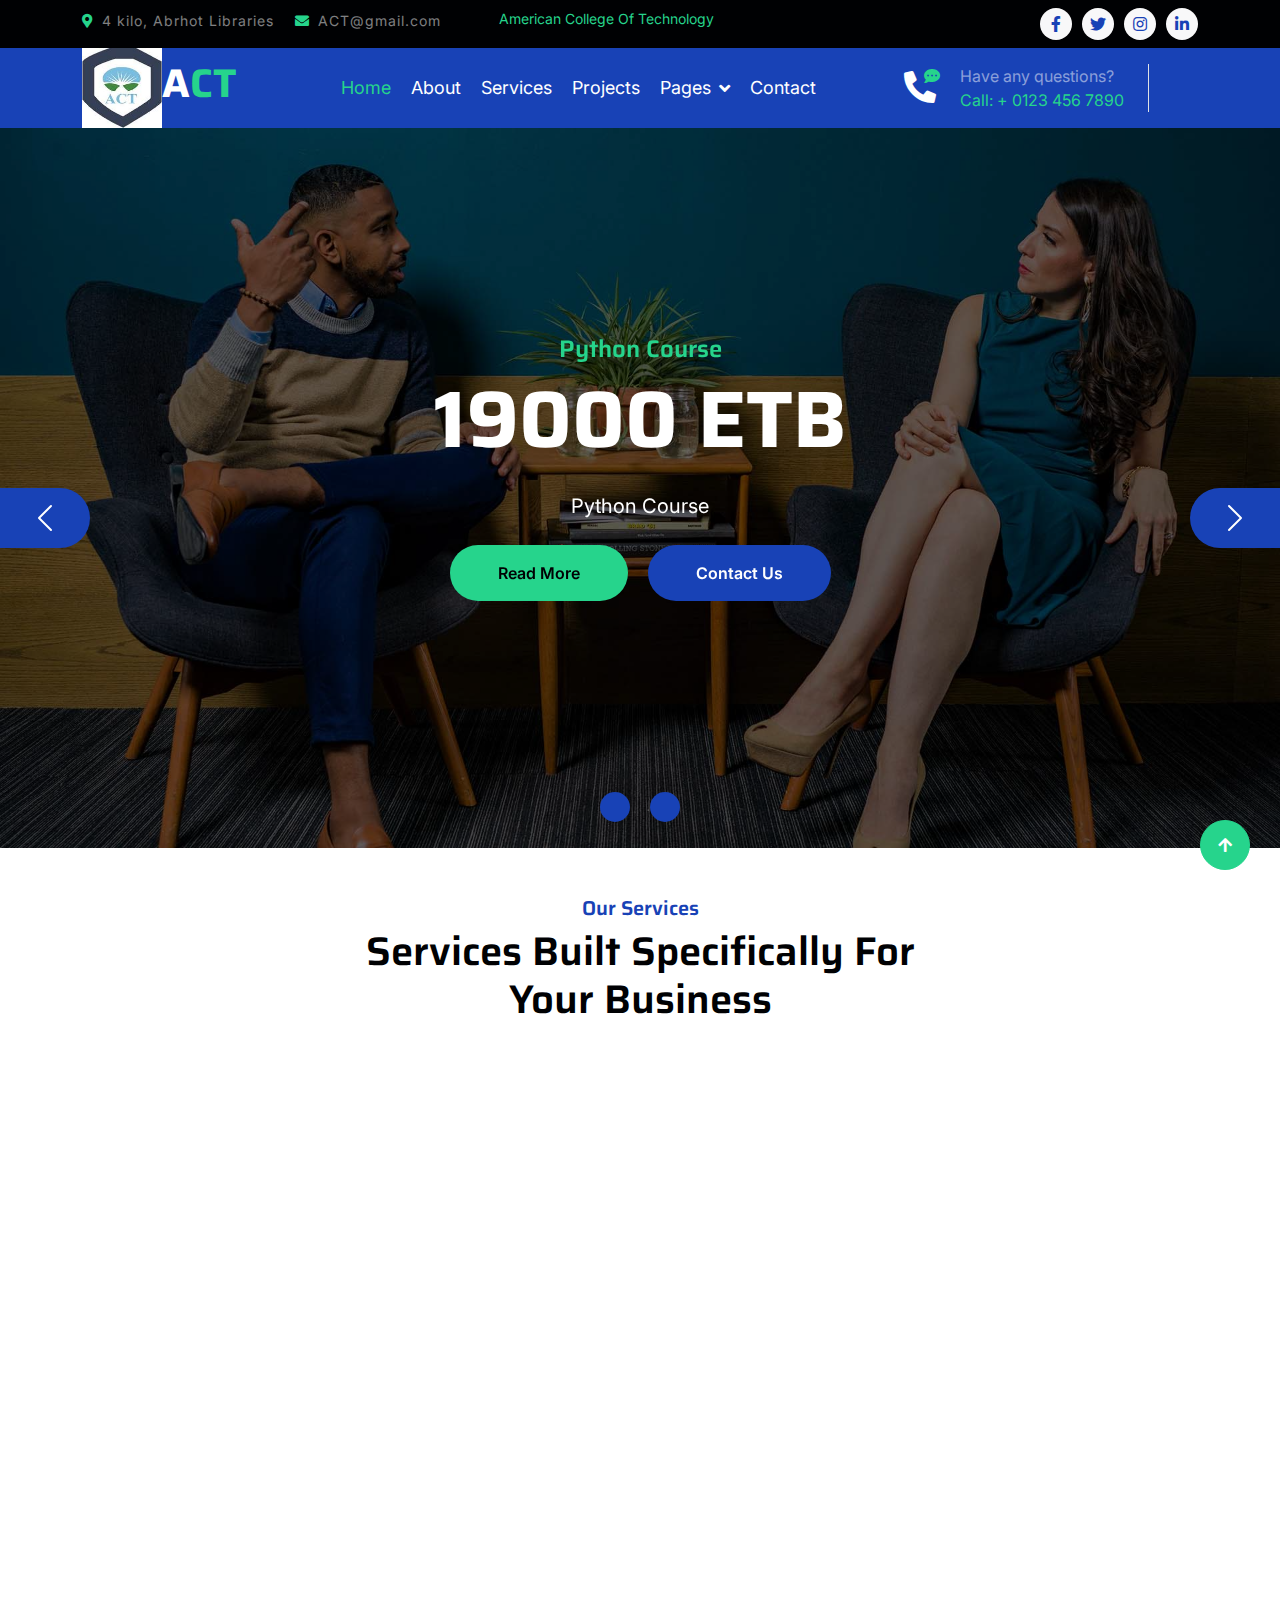
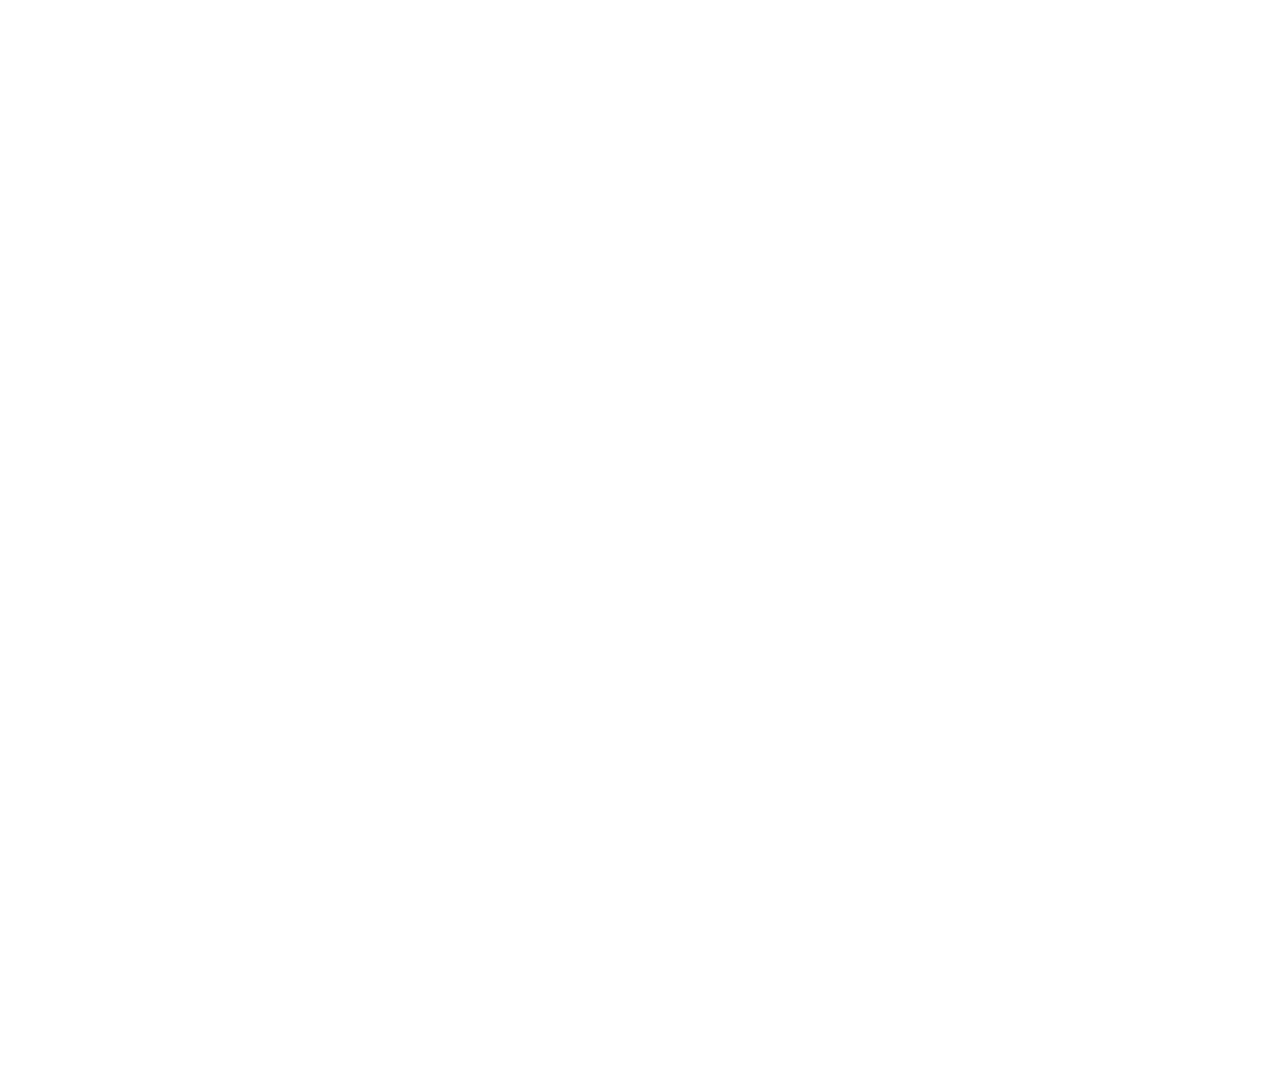
==== index.htm @ 1822a3e3 "push act telebirr mobile app" ====
<!DOCTYPE html>
<html lang="en">

    
<!-- Mirrored from themewagon.github.io/HighTechIT/ by HTTrack Website Copier/3.x [XR&CO'2014], Mon, 20 Nov 2023 10:57:45 GMT -->
<!-- Added by HTTrack --><meta http-equiv="content-type" content="text/html;charset=utf-8" /><!-- /Added by HTTrack -->
<head>
        <meta charset="utf-8">
        <title>HighTech - IT Solutions Website Template</title>
        <meta content="width=device-width, initial-scale=1.0" name="viewport">
        <meta content="" name="keywords">
        <meta content="" name="description">
        <link href="https://cdn.jsdelivr.net/npm/bootstrap@5.2.3/dist/css/bootstrap.min.css" rel="stylesheet" integrity="sha384-rbsA2VBKQhggwzxH7pPCaAqO46MgnOM80zW1RWuH61DGLwZJEdK2Kadq2F9CUG65" crossorigin="anonymous">
        <!-- Google Web Fonts -->
        <link rel="preconnect" href="https://fonts.googleapis.com/">
        <link rel="preconnect" href="https://fonts.gstatic.com/" crossorigin>
        <link href="https://fonts.googleapis.com/css2?family=Inter:wght@400;500;600&amp;family=Saira:wght@500;600;700&amp;display=swap" rel="stylesheet"> 

        <!-- Icon Font Stylesheet -->
        <link href="css/all.min.css" rel="stylesheet">
        <link href="css/bootstrap-icons.css" rel="stylesheet">

        <!-- Libraries Stylesheet -->
        <link href="css/animate.min.css" rel="stylesheet">
        <link href="css/owl.carousel.min.css" rel="stylesheet">

        <!-- Customized Bootstrap Stylesheet -->
        <link href="css/bootstrap.min.css" rel="stylesheet">

        <!-- Template Stylesheet -->
        <link href="css/style.css" rel="stylesheet">
    </head>

    <body>
        <!-- Spinner Start -->
        <div id="spinner" class="show position-fixed translate-middle w-100 vh-100 top-50 start-50 d-flex align-items-center justify-content-center">
            <div class="spinner-grow text-primary" role="status"></div>
        </div>
        <!-- Spinner End -->

        <!-- Topbar Start -->
        <div class="container-fluid bg-dark py-2 d-none d-md-flex">
            <div class="container">
                <div class="d-flex justify-content-between topbar">
                    <div class="top-info">
                        <small class="me-3 text-white-50"><a href="#"><i class="fas fa-map-marker-alt me-2 text-secondary"></i></a>4 kilo, Abrhot Libraries</small>
                        <small class="me-3 text-white-50"><a href="#"><i class="fas fa-envelope me-2 text-secondary"></i></a>ACT@gmail.com</small>
                    </div>
                    <div id="note" class="text-secondary d-none d-xl-flex"><small>American College Of Technology</small></div>
                    <div class="top-link">
                        <a href="#" class="bg-light nav-fill btn btn-sm-square rounded-circle"><i class="fab fa-facebook-f text-primary"></i></a>
                        <a href="#" class="bg-light nav-fill btn btn-sm-square rounded-circle"><i class="fab fa-twitter text-primary"></i></a>
                        <a href="#" class="bg-light nav-fill btn btn-sm-square rounded-circle"><i class="fab fa-instagram text-primary"></i></a>
                        <a href="#" class="bg-light nav-fill btn btn-sm-square rounded-circle me-0"><i class="fab fa-linkedin-in text-primary"></i></a>
                    </div>
                </div>
            </div>
        </div>
        <!-- Topbar End -->

        <!-- Navbar Start -->
        <div class="container-fluid bg-primary">
            <div class="container">
                <nav class="navbar navbar-dark navbar-expand-lg py-0">
                    <img src="img/act.jpg" alt="Bootstrap" width="80" height="80">
                    <a href="index-2.html" class="navbar-brand">
                        <h1 class="text-white fw-bold d-block">A<span class="text-secondary">CT</span> </h1>
                    </a>
                    <button type="button" class="navbar-toggler me-0" data-bs-toggle="collapse" data-bs-target="#navbarCollapse">
                        <span class="navbar-toggler-icon"></span>
                    </button>
                    <div class="collapse navbar-collapse bg-transparent" id="navbarCollapse">
                        <div class="navbar-nav ms-auto mx-xl-auto p-0">
                            <a href="index-2.html" class="nav-item nav-link active text-secondary">Home</a>
                            <a href="about.html" class="nav-item nav-link">About</a>
                            <a href="service.html" class="nav-item nav-link">Services</a>
                            <a href="project.html" class="nav-item nav-link">Projects</a>
                            <div class="nav-item dropdown">
                                <a href="#" class="nav-link dropdown-toggle" data-bs-toggle="dropdown">Pages</a>
                                <div class="dropdown-menu rounded">
                                    <a href="blog.html" class="dropdown-item">Our Blog</a>
                                    <a href="team.html" class="dropdown-item">Our Team</a>
                                    <a href="testimonial.html" class="dropdown-item">Testimonial</a>
                                    <a href="404.html" class="dropdown-item">404 Page</a>
                                </div>
                            </div>
                            <a href="contact.html" class="nav-item nav-link">Contact</a>
                        </div>
                    </div>
                    <div class="d-none d-xl-flex flex-shirink-0">
                        <div id="phone-tada" class="d-flex align-items-center justify-content-center me-4">
                            <a href="#" class="position-relative animated tada infinite">
                                <i class="fa fa-phone-alt text-white fa-2x"></i>
                                <div class="position-absolute" style="top: -7px; left: 20px;">
                                    <span><i class="fa fa-comment-dots text-secondary"></i></span>
                                </div>
                            </a>
                        </div>
                        <div class="d-flex flex-column pe-4 border-end">
                            <span class="text-white-50">Have any questions?</span>
                            <span class="text-secondary">Call: + 0123 456 7890</span>
                        </div>
                        <div class="d-flex align-items-center justify-content-center ms-4 ">
                            <a href="#"><i class="bi bi-search text-white fa-2x"></i> </a>
                        </div>
                    </div>
                </nav>
            </div>
        </div>
        <!-- Navbar End -->

        <!-- Carousel Start -->
        <div class="container-fluid px-0">
            <div id="carouselId" class="carousel slide" data-bs-ride="carousel">
                <ol class="carousel-indicators">
                    <li data-bs-target="#carouselId" data-bs-slide-to="0" class="active" aria-current="true" aria-label="First slide"></li>
                    <li data-bs-target="#carouselId" data-bs-slide-to="1" aria-label="Second slide"></li>
                </ol>
                <div class="carousel-inner" role="listbox">
                    <div class="carousel-item active">
                        <img src="img/carousel.jpg" class="img-fluid" alt="First slide">
                        <div class="carousel-caption">
                            <div class="container carousel-content">
                                <h6 class="text-secondary h4 animated fadeInUp">Python Course</h6>
                                <h1 class="text-white display-1 mb-4 animated fadeInRight">19000 ETB</h1>
                                <p class="mb-4 text-white fs-5 animated fadeInDown">Python Course</p>
                                <a href="#" class="me-2"><button type="button" class="px-4 py-sm-3 px-sm-5 btn btn-primary rounded-pill carousel-content-btn1 animated fadeInLeft">Read More</button></a>
                                <a href="#" class="ms-2"><button type="button" class="px-4 py-sm-3 px-sm-5 btn btn-primary rounded-pill carousel-content-btn2 animated fadeInRight">Contact Us</button></a>
                            </div>
                        </div>
                    </div>
                    <div class="carousel-item">

                        <img src="img/carousel-2.jpg" class="img-fluid" alt="Second slide">

                        <div class="carousel-caption">

                            <div class="container carousel-content">

                               

                                
                                <h6 class="text-secondary h4 animated fadeInUp">Best IT Solutions</h6>
                                <h1 class="text-white display-1 mb-4 animated fadeInLeft">Quality Digital Services You Really Need!</h1>
                                <p class="mb-4 text-white fs-5 animated fadeInDown">Lorem ipsum dolor sit amet elit. Sed efficitur quis purus ut interdum. Pellentesque aliquam dolor eget urna ultricies tincidunt.</p>
                                <a href="#" class="me-2"><button type="button" class="px-4 py-sm-3 px-sm-5 btn btn-primary rounded-pill carousel-content-btn1 animated fadeInLeft">Read More</button></a>
                                <a href="#" class="ms-2"><button type="button" class="px-4 py-sm-3 px-sm-5 btn btn-primary rounded-pill carousel-content-btn2 animated fadeInRight">Contact Us</button></a>
                            </div>
                        </div>
                    </div>
                </div>
                <button class="carousel-control-prev" type="button" data-bs-target="#carouselId" data-bs-slide="prev">
                    <span class="carousel-control-prev-icon" aria-hidden="true"></span>
                    <span class="visually-hidden">Previous</span>
                </button>
                <button class="carousel-control-next" type="button" data-bs-target="#carouselId" data-bs-slide="next">
                    <span class="carousel-control-next-icon" aria-hidden="true"></span>
                    <span class="visually-hidden">Next</span>
                </button>
            </div>
        </div>
        <!-- Carousel End -->

        <!-- <div id="carouselExampleControls" class="carousel slide" data-bs-ride="carousel">
            <div class="carousel-inner">
              <div class="carousel-item active">
                <img src="img/carousel-1.jpg" class="d-block w-100" alt="...">
                
              </div>
              <div class="carousel-item">
                <img src="img/java.jpg" class="d-block w-100" alt="...">
              </div>
              <div class="carousel-item">
                <img src="img/carousel-1.jpg" class="d-block w-100" alt="...">
              </div>
            </div>
            <button class="carousel-control-prev" type="button" data-bs-target="#carouselExampleControls" data-bs-slide="prev">
              <span class="carousel-control-prev-icon" aria-hidden="true"></span>
              <span class="visually-hidden">Previous</span>
            </button>
            <button class="carousel-control-next" type="button" data-bs-target="#carouselExampleControls" data-bs-slide="next">
              <span class="carousel-control-next-icon" aria-hidden="true"></span>
              <span class="visually-hidden">Next</span>
            </button>
          </div> -->
        <!-- Fact Start -->
        <!-- <div class="container-fluid bg-secondary py-5">
            <div class="container">
                <div class="row">
                    <div class="col-lg-3 wow fadeIn" data-wow-delay=".1s">
                        <div class="d-flex counter">
                            <h1 class="me-3 text-primary counter-value">99</h1>
                            <h5 class="text-white mt-1">Success in getting happy customer</h5>
                        </div>
                    </div>
                    <div class="col-lg-3 wow fadeIn" data-wow-delay=".3s">
                        <div class="d-flex counter">
                            <h1 class="me-3 text-primary counter-value">25</h1>
                            <h5 class="text-white mt-1">Thousands of successful business</h5>
                        </div>
                    </div>
                    <div class="col-lg-3 wow fadeIn" data-wow-delay=".5s">
                        <div class="d-flex counter">
                            <h1 class="me-3 text-primary counter-value">120</h1>
                            <h5 class="text-white mt-1">Total clients who love HighTech</h5>
                        </div>
                    </div>
                    <div class="col-lg-3 wow fadeIn" data-wow-delay=".7s">
                        <div class="d-flex counter">
                            <h1 class="me-3 text-primary counter-value">5</h1>
                            <h5 class="text-white mt-1">Stars reviews given by satisfied clients</h5>
                        </div>
                    </div>
                </div>
            </div>
        </div> -->
        <!-- Fact End -->


        <!-- About Start -->
        <!-- <div class="container-fluid py-5 my-5">
            <div class="container pt-5">
                <div class="row g-5">
                    <div class="col-lg-5 col-md-6 col-sm-12 wow fadeIn" data-wow-delay=".3s">
                        <div class="h-100 position-relative">
                            <img src="img/about-1.jpg" class="img-fluid w-75 rounded" alt="" style="margin-bottom: 25%;">
                            <div class="position-absolute w-75" style="top: 25%; left: 25%;">
                                <img src="img/about-2.jpg" class="img-fluid w-100 rounded" alt="">
                            </div>
                        </div>
                    </div>
                    <div class="col-lg-7 col-md-6 col-sm-12 wow fadeIn" data-wow-delay=".5s">
                        <h5 class="text-primary">About Us</h5>
                        <h1 class="mb-4">About HighTech Agency And It's Innovative IT Solutions</h1>
                        <p>Lorem ipsum dolor sit amet, consectetur adipiscing elit. Sed efficitur quis purus ut interdum. Pellentesque aliquam dolor eget urna ultricies tincidunt. Nam volutpat libero sit amet leo cursus, ac viverra eros tristique. Morbi quis quam mi. Cras vel gravida eros. Proin scelerisque quam nec elementum viverra. Suspendisse viverra hendrerit diam in tempus. Etiam gravida justo nec erat vestibulum, et malesuada augue laoreet.</p>
                        <p class="mb-4">Pellentesque aliquam dolor eget urna ultricies tincidunt. Nam volutpat libero sit amet leo cursus, ac viverra eros tristique. Morbi quis quam mi. Cras vel gravida eros. Proin scelerisque quam nec elementum viverra. Suspendisse viverra hendrerit diam in tempus.</p>
                        <a href="#" class="btn btn-secondary rounded-pill px-5 py-3 text-white">More Details</a>
                    </div>
                </div>
            </div>
        </div> -->
        <!-- About End -->


        <!-- Services Start -->
        <div class="container-fluid services py-5 mb-5">
            <div class="container">
                <div class="text-center mx-auto pb-5 wow fadeIn" data-wow-delay=".3s" style="max-width: 600px;">
                    <h5 class="text-primary">Our Services</h5>
                    <h1>Services Built Specifically For Your Business</h1>
                </div>
                <div class="row g-5 services-inner">
                    <div class="col-md-5 col-lg-4 wow fadeIn" data-wow-delay=".3s">
                        <div class="services-item bg-light">
                            <div class="p-4 text-center services-content">
                                <div class="services-content-icon">
                                    <i class="fa fa-code fa-7x mb-4 text-primary"></i>
                                    <h4 class="mb-3">Web Design</h4>
                                    <p class="mb-4">Lorem ipsum dolor sit amet elit. Sed efficitur quis purus ut interdum. Aliquam dolor eget urna ultricies tincidunt.</p>
                                    <a href="#" class="btn btn-secondary text-white px-5 py-3 rounded-pill">Read More</a>
                                </div>
                            </div>
                        </div>
                    </div>
                    <div class="col-md-5 col-lg-4 wow fadeIn" data-wow-delay=".5s">
                        <div class="services-item bg-light">
                            <div class="p-4 text-center services-content">
                                <div class="services-content-icon">
                                    <i class="fa fa-file-code fa-7x mb-4 text-primary"></i>
                                    <h4 class="mb-3">Web Development</h4>
                                    <p class="mb-4">Lorem ipsum dolor sit amet elit. Sed efficitur quis purus ut interdum. Aliquam dolor eget urna ultricies tincidunt.</p>
                                    <a href="#" class="btn btn-secondary text-white px-5 py-3 rounded-pill">Read More</a>
                                </div>
                            </div>
                        </div>
                    </div>
                    <div class="col-md-5 col-lg-4 wow fadeIn" data-wow-delay=".7s">
                        <div class="services-item bg-light">
                            <div class="p-4 text-center services-content">
                                <div class="services-content-icon">
                                    <i class="fa fa-external-link-alt fa-7x mb-4 text-primary"></i>
                                    <h4 class="mb-3">UI/UX Design</h4>
                                    <p class="mb-4">Lorem ipsum dolor sit amet elit. Sed efficitur quis purus ut interdum. Aliquam dolor eget urna ultricies tincidunt.</p>
                                    <a href="#" class="btn btn-secondary text-white px-5 py-3 rounded-pill">Read More</a>
                                </div>
                            </div>
                        </div>
                    </div>
                    <div class="col-md-5 col-lg-4 wow fadeIn" data-wow-delay=".3s">
                        <div class="services-item bg-light">
                            <div class="p-4 text-center services-content">
                                <div class="services-content-icon">
                                    <i class="fas fa-user-secret fa-7x mb-4 text-primary"></i>
                                    <h4 class="mb-3">Web Cecurity</h4>
                                    <p class="mb-4">Lorem ipsum dolor sit amet elit. Sed efficitur quis purus ut interdum. Aliquam dolor eget urna ultricies tincidunt.</p>
                                    <a href="#" class="btn btn-secondary text-white px-5 py-3 rounded-pill">Read More</a>
                                </div>
                                
                            </div>
                        </div>
                    </div>
                    <div class="col-md-5 col-lg-4 wow fadeIn" data-wow-delay=".5s">
                        <div class="services-item bg-light">
                            <div class="p-4 text-center services-content">
                                <div class="services-content-icon">
                                    <i class="fa fa-envelope-open fa-7x mb-4 text-primary"></i>
                                    <h4 class="mb-3">Digital Marketing</h4>
                                    <p class="mb-4">Lorem ipsum dolor sit amet elit. Sed efficitur quis purus ut interdum. Aliquam dolor eget urna ultricies tincidunt.</p>
                                    <a href="#" class="btn btn-secondary text-white px-5 py-3 rounded-pill">Read More</a>
                                </div>
                            </div>
                        </div>
                    </div>
                    <div class="col-md-5 col-lg- wow fadeIn" data-wow-delay=".7s">
                        <div class="services-item bg-light">
                            <div class="p-4 text-center services-content">
                                <div class="services-content-icon">
                                    <i class="fas fa-laptop fa-7x mb-4 text-primary"></i>
                                    <h4 class="mb-3">Programming</h4>
                                    <p class="mb-4">Lorem ipsum dolor sit amet elit. Sed efficitur quis purus ut interdum. Aliquam dolor eget urna ultricies tincidunt.</p>
                                    <a href="#" class="btn btn-secondary text-white px-5 py-3 rounded-pill">Read More</a>
                                </div>
                            </div>
                        </div>
                    </div>
                </div>
            </div>
        </div>
        <!-- Services End -->


        <!-- Project Start -->
        <!-- <div class="container-fluid project py-5 mb-5">
            <div class="container">
                <div class="text-center mx-auto pb-5 wow fadeIn" data-wow-delay=".3s" style="max-width: 600px;">
                    <h5 class="text-primary">Our Project</h5>
                    <h1>Our Recently Completed Projects</h1>
                </div>
                <div class="row g-5">
                    <div class="col-md-6 col-lg-4 wow fadeIn" data-wow-delay=".3s">
                        <div class="project-item">
                            <div class="project-img">
                                <img src="img/project-1.jpg" class="img-fluid w-100 rounded" alt="">
                                <div class="project-content">
                                    <a href="#" class="text-center">
                                        <h4 class="text-secondary">Web design</h4>
                                        <p class="m-0 text-white">Web Analysis</p>
                                    </a>
                                </div>
                            </div>
                        </div>
                    </div>
                    <div class="col-md-6 col-lg-4 wow fadeIn" data-wow-delay=".5s">
                        <div class="project-item">
                            <div class="project-img">
                                <img src="img/project-2.jpg" class="img-fluid w-100 rounded" alt="">
                                <div class="project-content">
                                    <a href="#" class="text-center">
                                        <h4 class="text-secondary">Cyber Security</h4>
                                        <p class="m-0 text-white">Cyber Security Core</p>
                                    </a>
                                </div>
                            </div>
                        </div>
                    </div>
                    <div class="col-md-6 col-lg-4 wow fadeIn" data-wow-delay=".7s">
                        <div class="project-item">
                            <div class="project-img">
                                <img src="img/project-3.jpg" class="img-fluid w-100 rounded" alt="">
                                <div class="project-content">
                                    <a href="#" class="text-center">
                                        <h4 class="text-secondary">Mobile Info</h4>
                                        <p class="m-0 text-white">Upcomming Phone</p>
                                    </a>
                                </div>
                            </div>
                        </div>
                    </div>
                    <div class="col-md-6 col-lg-4 wow fadeIn" data-wow-delay=".3s">
                        <div class="project-item">
                            <div class="project-img">
                                <img src="img/project-4.jpg" class="img-fluid w-100 rounded" alt="">
                                <div class="project-content">
                                    <a href="#" class="text-center">
                                        <h4 class="text-secondary">Web Development</h4>
                                        <p class="m-0 text-white">Web Analysis</p>
                                    </a>
                                </div>
                            </div>
                        </div>
                    </div>
                    <div class="col-md-6 col-lg-4 wow fadeIn" data-wow-delay=".5s">
                        <div class="project-item">
                            <div class="project-img">
                                <img src="img/project-5.jpg" class="img-fluid w-100 rounded" alt="">
                                <div class="project-content">
                                    <a href="#" class="text-center">
                                        <h4 class="text-secondary">Digital Marketing</h4>
                                        <p class="m-0 text-white">Marketing Analysis</p>
                                    </a>
                                </div>
                            </div>
                        </div>
                    </div>
                    <div class="col-md-6 col-lg-4 wow fadeIn" data-wow-delay=".7s">
                        <div class="project-item">
                            <div class="project-img">
                                <img src="img/project-6.jpg" class="img-fluid w-100 rounded" alt="">
                                <div class="project-content">
                                    <a href="#" class="text-center">
                                        <h4 class="text-secondary">keyword Research</h4>
                                        <p class="m-0 text-white">keyword Analysis</p>
                                    </a>
                                </div>
                            </div>
                        </div>
                    </div>
                </div>
            </div>
        </div> -->
        <!-- Project End -->


        <!-- Blog Start -->
        <!-- <div class="container-fluid blog py-5 mb-5">
            <div class="container">
                <div class="text-center mx-auto pb-5 wow fadeIn" data-wow-delay=".3s" style="max-width: 600px;">
                    <h5 class="text-primary">Our Blog</h5>
                    <h1>Latest Blog & News</h1>
                </div>
                <div class="row g-5 justify-content-center">
                    <div class="col-lg-6 col-xl-4 wow fadeIn" data-wow-delay=".3s">
                        <div class="blog-item position-relative bg-light rounded">
                            <img src="img/blog-1.jpg" class="img-fluid w-100 rounded-top" alt="">
                            <span class="position-absolute px-4 py-3 bg-primary text-white rounded" style="top: -28px; right: 20px;">Web Design</span>
                            <div class="blog-btn d-flex justify-content-between position-relative px-3" style="margin-top: -75px;">
                                <div class="blog-icon btn btn-secondary px-3 rounded-pill my-auto">
                                    <a href="#" class="btn text-white">Read More</a>
                                </div>
                                <div class="blog-btn-icon btn btn-secondary px-4 py-3 rounded-pill ">
                                    <div class="blog-icon-1">
                                        <p class="text-white px-2">Share<i class="fa fa-arrow-right ms-3"></i></p>
                                    </div>
                                    <div class="blog-icon-2">
                                        <a href="#" class="btn me-1"><i class="fab fa-facebook-f text-white"></i></a>
                                        <a href="#" class="btn me-1"><i class="fab fa-twitter text-white"></i></a>
                                        <a href="#" class="btn me-1"><i class="fab fa-instagram text-white"></i></a>
                                    </div>
                                </div>
                            </div>
                            <div class="blog-content text-center position-relative px-3" style="margin-top: -25px;">
                                <img src="img/admin.jpg" class="img-fluid rounded-circle border border-4 border-white mb-3" alt="">
                                <h5 class="">By Daniel Martin</h5>
                                <span class="text-secondary">24 March 2023</span>
                                <p class="py-2">Lorem ipsum dolor sit amet elit. Sed efficitur quis purus ut interdum. Aliquam dolor eget urna ultricies tincidunt libero sit amet</p>
                            </div>
                            <div class="blog-coment d-flex justify-content-between px-4 py-2 border bg-primary rounded-bottom">
                                <a href="#" class="text-white"><small><i class="fas fa-share me-2 text-secondary"></i>5324 Share</small></a>
                                <a href="#" class="text-white"><small><i class="fa fa-comments me-2 text-secondary"></i>5 Comments</small></a>
                            </div>
                        </div>
                    </div>
                    <div class="col-lg-6 col-xl-4 wow fadeIn" data-wow-delay=".5s">
                        <div class="blog-item position-relative bg-light rounded">
                            <img src="img/blog-2.jpg" class="img-fluid w-100 rounded-top" alt="">
                            <span class="position-absolute px-4 py-3 bg-primary text-white rounded" style="top: -28px; right: 20px;">Development</span>
                            <div class="blog-btn d-flex justify-content-between position-relative px-3" style="margin-top: -75px;">
                                <div class="blog-icon btn btn-secondary px-3 rounded-pill my-auto">
                                    <a href="#" class="btn text-white ">Read More</a>
                                </div>
                                <div class="blog-btn-icon btn btn-secondary px-4 py-3 rounded-pill ">
                                    <div class="blog-icon-1">
                                        <p class="text-white px-2">Share<i class="fa fa-arrow-right ms-3"></i></p>
                                    </div>
                                    <div class="blog-icon-2">
                                        <a href="#" class="btn me-1"><i class="fab fa-facebook-f text-white"></i></a>
                                        <a href="#" class="btn me-1"><i class="fab fa-twitter text-white"></i></a>
                                        <a href="#" class="btn me-1"><i class="fab fa-instagram text-white"></i></a>
                                    </div>
                                </div>
                            </div>
                            <div class="blog-content text-center position-relative px-3" style="margin-top: -25px;">
                                <img src="img/admin.jpg" class="img-fluid rounded-circle border border-4 border-white mb-3" alt="">
                                <h5 class="">By Daniel Martin</h5>
                                <span class="text-secondary">23 April 2023</span>
                                <p class="py-2">Lorem ipsum dolor sit amet elit. Sed efficitur quis purus ut interdum. Aliquam dolor eget urna ultricies tincidunt libero sit amet</p>
                            </div>
                            <div class="blog-coment d-flex justify-content-between px-4 py-2 border bg-primary rounded-bottom">
                                <a href="#" class="text-white"><small><i class="fas fa-share me-2 text-secondary"></i>5324 Share</small></a>
                                <a href="#" class="text-white"><small><i class="fa fa-comments me-2 text-secondary"></i>5 Comments</small></a>
                            </div>
                        </div>
                    </div>
                    <div class="col-lg-6 col-xl-4 wow fadeIn" data-wow-delay=".7s">
                        <div class="blog-item position-relative bg-light rounded">
                            <img src="img/blog-3.jpg" class="img-fluid w-100 rounded-top" alt="">
                            <span class="position-absolute px-4 py-3 bg-primary text-white rounded" style="top: -28px; right: 20px;">Mobile App</span>
                            <div class="blog-btn d-flex justify-content-between position-relative px-3" style="margin-top: -75px;">
                                <div class="blog-icon btn btn-secondary px-3 rounded-pill my-auto">
                                    <a href="#" class="btn text-white ">Read More</a>
                                </div>
                                <div class="blog-btn-icon btn btn-secondary px-4 py-3 rounded-pill ">
                                    <div class="blog-icon-1">
                                        <p class="text-white px-2">Share<i class="fa fa-arrow-right ms-3"></i></p>
                                    </div>
                                    <div class="blog-icon-2">
                                        <a href="#" class="btn me-1"><i class="fab fa-facebook-f text-white"></i></a>
                                        <a href="#" class="btn me-1"><i class="fab fa-twitter text-white"></i></a>
                                        <a href="#" class="btn me-1"><i class="fab fa-instagram text-white"></i></a>
                                    </div>
                                </div>
                            </div>
                            <div class="blog-content text-center position-relative px-3" style="margin-top: -25px;">
                                <img src="img/admin.jpg" class="img-fluid rounded-circle border border-4 border-white mb-3" alt="">
                                <h5 class="">By Daniel Martin</h5>
                                <span class="text-secondary">30 jan 2023</span>
                                <p class="py-2">Lorem ipsum dolor sit amet elit. Sed efficitur quis purus ut interdum. Aliquam dolor eget urna ultricies tincidunt libero sit amet</p>
                            </div>
                            <div class="blog-coments d-flex justify-content-between px-4 py-2 border bg-primary rounded-bottom">
                                <a href="#" class="text-white"><small><i class="fas fa-share me-2 text-secondary"></i>5324 Share</small></a>
                                <a href="#" class="text-white"><small><i class="fa fa-comments me-2 text-secondary"></i>5 Comments</small></a>
                            </div>
                        </div>
                    </div>
                </div>
            </div>
        </div> -->
        <!-- Blog End -->


        <!-- Team Start -->
        <!-- <div class="container-fluid py-5 mb-5 team">
            <div class="container">
                <div class="text-center mx-auto pb-5 wow fadeIn" data-wow-delay=".3s" style="max-width: 600px;">
                    <h5 class="text-primary">Our Team</h5>
                    <h1>Meet our expert Team</h1>
                </div>
                <div class="owl-carousel team-carousel wow fadeIn" data-wow-delay=".5s">
                    <div class="rounded team-item">
                        <div class="team-content">
                            <div class="team-img-icon">
                                <div class="team-img rounded-circle">
                                    <img src="img/team-1.jpg" class="img-fluid w-100 rounded-circle" alt="">
                                </div>
                                <div class="team-name text-center py-3">
                                    <h4 class="">Full Name</h4>
                                    <p class="m-0">Designation</p>
                                </div>
                                <div class="team-icon d-flex justify-content-center pb-4">
                                    <a class="btn btn-square btn-secondary text-white rounded-circle m-1" href="#"><i class="fab fa-facebook-f"></i></a>
                                    <a class="btn btn-square btn-secondary text-white rounded-circle m-1" href="#"><i class="fab fa-twitter"></i></a>
                                    <a class="btn btn-square btn-secondary text-white rounded-circle m-1" href="#"><i class="fab fa-instagram"></i></a>
                                    <a class="btn btn-square btn-secondary text-white rounded-circle m-1" href="#"><i class="fab fa-linkedin-in"></i></a>
                                </div>
                            </div>
                        </div>
                    </div>
                    <div class="rounded team-item">
                        <div class="team-content">
                            <div class="team-img-icon">
                                <div class="team-img rounded-circle">
                                    <img src="img/team-2.jpg" class="img-fluid w-100 rounded-circle" alt="">
                                </div>
                                <div class="team-name text-center py-3">
                                    <h4 class="">Full Name</h4>
                                    <p class="m-0">Designation</p>
                                </div>
                                <div class="team-icon d-flex justify-content-center pb-4">
                                    <a class="btn btn-square btn-secondary text-white rounded-circle m-1" href="#"><i class="fab fa-facebook-f"></i></a>
                                    <a class="btn btn-square btn-secondary text-white rounded-circle m-1" href="#"><i class="fab fa-twitter"></i></a>
                                    <a class="btn btn-square btn-secondary text-white rounded-circle m-1" href="#"><i class="fab fa-instagram"></i></a>
                                    <a class="btn btn-square btn-secondary text-white rounded-circle m-1" href="#"><i class="fab fa-linkedin-in"></i></a>
                                </div>
                            </div>
                        </div>
                    </div>
                    <div class="rounded team-item">
                        <div class="team-content">
                            <div class="team-img-icon">
                                <div class="team-img rounded-circle">
                                    <img src="img/team-3.jpg" class="img-fluid w-100 rounded-circle" alt="">
                                </div>
                                <div class="team-name text-center py-3">
                                    <h4 class="">Full Name</h4>
                                    <p class="m-0">Designation</p>
                                </div>
                                <div class="team-icon d-flex justify-content-center pb-4">
                                    <a class="btn btn-square btn-secondary text-white rounded-circle m-1" href="#"><i class="fab fa-facebook-f"></i></a>
                                    <a class="btn btn-square btn-secondary text-white rounded-circle m-1" href="#"><i class="fab fa-twitter"></i></a>
                                    <a class="btn btn-square btn-secondary text-white rounded-circle m-1" href="#"><i class="fab fa-instagram"></i></a>
                                    <a class="btn btn-square btn-secondary text-white rounded-circle m-1" href="#"><i class="fab fa-linkedin-in"></i></a>
                                </div>
                            </div>
                        </div>
                    </div>
                    <div class="rounded team-item">
                        <div class="team-content">
                            <div class="team-img-icon">
                                <div class="team-img rounded-circle">
                                    <img src="img/team-4.jpg" class="img-fluid w-100 rounded-circle" alt="">
                                </div>
                                <div class="team-name text-center py-3">
                                    <h4 class="">Full Name</h4>
                                    <p class="m-0">Designation</p>
                                </div>
                                <div class="team-icon d-flex justify-content-center pb-4">
                                    <a class="btn btn-square btn-secondary text-white rounded-circle m-1" href="#"><i class="fab fa-facebook-f"></i></a>
                                    <a class="btn btn-square btn-secondary text-white rounded-circle m-1" href="#"><i class="fab fa-twitter"></i></a>
                                    <a class="btn btn-square btn-secondary text-white rounded-circle m-1" href="#"><i class="fab fa-instagram"></i></a>
                                    <a class="btn btn-square btn-secondary text-white rounded-circle m-1" href="#"><i class="fab fa-linkedin-in"></i></a>
                                </div>
                            </div>
                        </div>
                    </div>
                </div>
            </div>
        </div> -->
        <!-- Team End -->

        <!-- Testimonial Start -->
        <!-- <div class="container-fluid testimonial py-5 mb-5">
            <div class="container">
                <div class="text-center mx-auto pb-5 wow fadeIn" data-wow-delay=".3s" style="max-width: 600px;">
                    <h5 class="text-primary">Our Testimonial</h5>
                    <h1>Our Client Saying!</h1>
                </div>
                <div class="owl-carousel testimonial-carousel wow fadeIn" data-wow-delay=".5s">
                    <div class="testimonial-item border p-4">
                        <div class="d-flex align-items-center">
                            <div class="">
                                <img src="img/testimonial-1.jpg" alt="">
                            </div>
                            <div class="ms-4">
                                <h4 class="text-secondary">Client Name</h4>
                                <p class="m-0 pb-3">Profession</p>
                                <div class="d-flex pe-5">
                                    <i class="fas fa-star me-1 text-primary"></i>
                                    <i class="fas fa-star me-1 text-primary"></i>
                                    <i class="fas fa-star me-1 text-primary"></i>
                                    <i class="fas fa-star me-1 text-primary"></i>
                                    <i class="fas fa-star me-1 text-primary"></i>
                                </div>
                            </div>
                        </div>
                        <div class="border-top mt-4 pt-3">
                            <p class="mb-0">Lorem ipsum dolor sit amet elit. Sed efficitur quis purus ut interdum aliquam dolor eget urna. Nam volutpat libero sit amet leo cursus, ac viverra eros morbi quis quam mi.</p>
                        </div>
                    </div>
                    <div class="testimonial-item border p-4">
                        <div class=" d-flex align-items-center">
                            <div class="">
                                <img src="img/testimonial-2.jpg" alt="">
                            </div>
                            <div class="ms-4">
                                <h4 class="text-secondary">Client Name</h4>
                                <p class="m-0 pb-3">Profession</p>
                                <div class="d-flex pe-5">
                                    <i class="fas fa-star me-1 text-primary"></i>
                                    <i class="fas fa-star me-1 text-primary"></i>
                                    <i class="fas fa-star me-1 text-primary"></i>
                                    <i class="fas fa-star me-1 text-primary"></i>
                                    <i class="fas fa-star me-1 text-primary"></i>
                                </div>
                            </div>
                        </div>
                        <div class="border-top mt-4 pt-3">
                            <p class="mb-0">Lorem ipsum dolor sit amet elit. Sed efficitur quis purus ut interdum aliquam dolor eget urna. Nam volutpat libero sit amet leo cursus, ac viverra eros morbi quis quam mi.</p>
                        </div>
                    </div>
                    <div class="testimonial-item border p-4">
                        <div class=" d-flex align-items-center">
                            <div class="">
                                <img src="img/testimonial-3.jpg" alt="">
                            </div>
                            <div class="ms-4">
                                <h4 class="text-secondary">Client Name</h4>
                                <p class="m-0 pb-3">Profession</p>
                                <div class="d-flex pe-5">
                                    <i class="fas fa-star me-1 text-primary"></i>
                                    <i class="fas fa-star me-1 text-primary"></i>
                                    <i class="fas fa-star me-1 text-primary"></i>
                                    <i class="fas fa-star me-1 text-primary"></i>
                                    <i class="fas fa-star me-1 text-primary"></i>
                                </div>
                            </div>
                        </div>
                        <div class="border-top mt-4 pt-3">
                            <p class="mb-0">Lorem ipsum dolor sit amet elit. Sed efficitur quis purus ut interdum aliquam dolor eget urna. Nam volutpat libero sit amet leo cursus, ac viverra eros morbi quis quam mi.</p>
                        </div>
                    </div>
                    <div class="testimonial-item border p-4">
                        <div class=" d-flex align-items-center">
                            <div class="">
                                <img src="img/testimonial-4.jpg" alt="">
                            </div>
                            <div class="ms-4">
                                <h4 class="text-secondary">Client Name</h4>
                                <p class="m-0 pb-3">Profession</p>
                                <div class="d-flex pe-5">
                                    <i class="fas fa-star me-1 text-primary"></i>
                                    <i class="fas fa-star me-1 text-primary"></i>
                                    <i class="fas fa-star me-1 text-primary"></i>
                                    <i class="fas fa-star me-1 text-primary"></i>
                                    <i class="fas fa-star me-1 text-primary"></i>
                                </div>
                            </div>
                        </div>
                        <div class="border-top mt-4 pt-3">
                            <p class="mb-0">Lorem ipsum dolor sit amet elit. Sed efficitur quis purus ut interdum aliquam dolor eget urna. Nam volutpat libero sit amet leo cursus, ac viverra eros morbi quis quam mi.</p>
                        </div>
                    </div>
                </div>
            </div>
        </div> -->

        <!-- Testimonial End -->


        <!-- Contact Start -->
        <!-- <div class="container-fluid py-5 mb-5">
            <div class="container">
                <div class="text-center mx-auto pb-5 wow fadeIn" data-wow-delay=".3s" style="max-width: 600px;">
                    <h5 class="text-primary">Get In Touch</h5>
                    <h1 class="mb-3">Contact for any query</h1>
                    <p class="mb-2">The contact form is currently inactive. Get a functional and working contact form with Ajax & PHP in a few minutes. Just copy and paste the files, add a little code and you're done. <a href="https://htmlcodex.com/contact-form">Download Now</a>.</p>
                </div>
                <div class="contact-detail position-relative p-5">
                    <div class="row g-5 mb-5 justify-content-center">
                        <div class="col-xl-4 col-lg-6 wow fadeIn" data-wow-delay=".3s">
                            <div class="d-flex bg-light p-3 rounded">
                                <div class="flex-shrink-0 btn-square bg-secondary rounded-circle" style="width: 64px; height: 64px;">
                                    <i class="fas fa-map-marker-alt text-white"></i>
                                </div>
                                <div class="ms-3">
                                    <h4 class="text-primary">Address</h4>
                                    <a href="https://goo.gl/maps/Zd4BCynmTb98ivUJ6" target="_blank" class="h5">23 rank Str, NY</a>
                                </div>
                            </div>
                        </div>
                        <div class="col-xl-4 col-lg-6 wow fadeIn" data-wow-delay=".5s">
                            <div class="d-flex bg-light p-3 rounded">
                                <div class="flex-shrink-0 btn-square bg-secondary rounded-circle" style="width: 64px; height: 64px;">
                                    <i class="fa fa-phone text-white"></i>
                                </div>
                                <div class="ms-3">
                                    <h4 class="text-primary">Call Us</h4>
                                    <a class="h5" href="tel:+0123456789" target="_blank">+012 3456 7890</a>
                                </div>
                            </div>
                        </div>
                        <div class="col-xl-4 col-lg-6 wow fadeIn" data-wow-delay=".7s">
                            <div class="d-flex bg-light p-3 rounded">
                                <div class="flex-shrink-0 btn-square bg-secondary rounded-circle" style="width: 64px; height: 64px;">
                                    <i class="fa fa-envelope text-white"></i>
                                </div>
                                <div class="ms-3">
                                    <h4 class="text-primary">Email Us</h4>
                                    <a class="h5" href="mailto:info@example.com" target="_blank">info@example.com</a>
                                </div>
                            </div>
                        </div>
                    </div>
                    <div class="row g-5">
                        <div class="col-lg-6 wow fadeIn" data-wow-delay=".3s">
                            <div class="p-5 h-100 rounded contact-map">
                                <iframe class="rounded w-100 h-100" src="https://www.google.com/maps/embed?pb=!1m18!1m12!1m3!1d3025.4710403339755!2d-73.82241512404069!3d40.685622471397615!2m3!1f0!2f0!3f0!3m2!1i1024!2i768!4f13.1!3m3!1m2!1s0x89c26749046ee14f%3A0xea672968476d962c!2s123rd%20St%2C%20Queens%2C%20NY%2C%20USA!5e0!3m2!1sen!2sbd!4v1686493221834!5m2!1sen!2sbd" style="border:0;" allowfullscreen="" loading="lazy" referrerpolicy="no-referrer-when-downgrade"></iframe>
                            </div>
                        </div>
                        <div class="col-lg-6 wow fadeIn" data-wow-delay=".5s">
                            <div class="p-5 rounded contact-form">
                                <div class="mb-4">
                                    <input type="text" class="form-control border-0 py-3" placeholder="Your Name">
                                </div>
                                <div class="mb-4">
                                    <input type="email" class="form-control border-0 py-3" placeholder="Your Email">
                                </div>
                                <div class="mb-4">
                                    <input type="text" class="form-control border-0 py-3" placeholder="Project">
                                </div>
                                <div class="mb-4">
                                    <textarea class="w-100 form-control border-0 py-3" rows="6" cols="10" placeholder="Message"></textarea>
                                </div>
                                <div class="text-start">
                                    <button class="btn bg-primary text-white py-3 px-5" type="button">Send Message</button>
                                </div>
                            </div>
                        </div>
                    </div>
                </div>
            </div> 
        </div> -->
        <!-- Contact End -->


        <!-- Footer Start -->
         <div class="container-fluid footer bg-dark wow fadeIn" data-wow-delay=".3s">
            <div class="container pt-2 pb-2">
                <div class="row g-3">
                    <div class="col-md-3">
                        <a href="#" class="h6 text-secondary">Short</a>
                        
                    </div>
                    <div class="col-md-3">
                        <a href="#" class="h6 text-secondary">Pay</a>
                       
                    </div>
                    
                    <div class="col-md-3">
                        <a href="#" class="h6 text-secondary">Contact Us</a>
                        
                    </div>
                </div>
                <hr class="text-light mt-5 mb-4">
                <div class="row">
                    <div class="col-md-6 text-center text-md-start">
                        <span class="text-light"><a href="#" class="text-secondary"><i class="fas fa-copyright text-secondary me-2"></i>American College Of technology</a></span>
                        
                    </div>
                    
                </div>
            </div>
        </div>
        <!-- Footer End -->


        <!-- Back to Top -->
        <a href="#" class="btn btn-secondary btn-square rounded-circle back-to-top"><i class="fa fa-arrow-up text-white"></i></a>

        <script src="https://cdn.jsdelivr.net/npm/bootstrap@5.2.3/dist/js/bootstrap.bundle.min.js" integrity="sha384-kenU1KFdBIe4zVF0s0G1M5b4hcpxyD9F7jL+jjXkk+Q2h455rYXK/7HAuoJl+0I4" crossorigin="anonymous"></script>
        <!-- JavaScript Libraries -->
        <script src="js/jquery.min.js"></script>
        <script src="js/bootstrap.bundle.min.js"></script>
        <script src="js/wow.min.js"></script>
        <script src="js/easing.min.js"></script>
        <script src="js/waypoints.min.js"></script>
        <script src="js/owl.carousel.min.js"></script>

        <!-- Template Javascript -->
        <script src="js/main.js"></script>
    </body>


<!-- Mirrored from themewagon.github.io/HighTechIT/ by HTTrack Website Copier/3.x [XR&CO'2014], Mon, 20 Nov 2023 10:58:10 GMT -->
</html>
---- css/style.css ----
/*** Spinner Start ***/

#spinner {
    opacity: 0;
    visibility: hidden;
    transition: opacity .8s ease-out, visibility 0s linear .5s;
    z-index: 99999;
 }

 #spinner.show {
     transition: opacity .8s ease-out, visibility 0s linear .0s;
     visibility: visible;
     opacity: 1;
 }

/*** Spinner End ***/


/*** Button Start ***/
.btn {
    font-weight: 600;
    transition: .5s;
}

.btn-square {
    width: 38px;
    height: 38px;
}

.btn-sm-square {
    width: 32px;
    height: 32px;
}

.btn-md-square {
    width: 46px;
    height: 46px;
}

.btn-lg-square {
    width: 58px;
    height: 58px;
}

.btn-square,
.btn-sm-square,
.btn-md-square,
.btn-lg-square {
    padding: 0;
    display: flex;
    align-items: center;
    justify-content: center;
    font-weight: normal;
}

.back-to-top {
    position: fixed;
    width: 50px;
    height: 50px;
    right: 30px;
    bottom: 30px;
    z-index: 99;
}

/*** Button End ***/


/*** Topbar Start ***/

.topbar .top-info {
    letter-spacing: 1px;
}

.topbar .top-link {
    display: flex;
    align-items: center;
    justify-content: center;
}

.topbar .top-link a {
    margin-right: 10px;
}

#note {
    width: 500px;
    overflow: hidden;
}

#note small {
    position: relative;
    display: inline-block;
    animation: mymove 5s infinite;
    animation-timing-function: all;
}

@keyframes mymove {
    from {left: -100%;}
    to {left: 100%;}
}

/*** Topbar End ***/


/*** Navbar Start ***/
.navbar .navbar-nav {
    padding: 15px 0;
}

.navbar .navbar-nav .nav-link {
    padding: 10px;
    color: var(--bs-white);
    font-size: 18px;
    outline: none;
    
}

.navbar .navbar-nav .nav-link:hover,
.navbar .navbar-nav .nav-link.active {
    color: var(--bs-secondary) !important;
}

.navbar .dropdown-toggle::after {
    border: none;
    content: "\f107";
    font-family: "font awesome 5 free";
    font-weight: 900;
    vertical-align: middle;
    margin-left: 8px;
}

@media (min-width: 992px) {
    .navbar .nav-item .dropdown-menu {
        display: block;
        visibility: hidden;
        top: 100%;
        transform: rotateX(-75deg);
        transform-origin: 0% 0%;
        transition: .5s;
        opacity: 0;
    }
}

.navbar .nav-item:hover .dropdown-menu {
    transform: rotateX(0deg);
    visibility: visible;
    transition: .5s;
    opacity: 1;
}

/*** Navbar End ***/


/*** Carousel Start ***/

.carousel-item {
    position: relative;
}

.carousel-item::after {
    content: "";
    width: 100%;
    height: 100%;
    position: absolute;
    top: 0;
    left: 0;
    background: rgba(0, 0, 0, .6);
}

.carousel-caption {
    height: 100%;
    display: flex;
    align-items: center;
    justify-content: center;
    z-index: 1;
}

.carousel-item p {
    max-width: 700px;
    margin: 0 auto 35px auto;
}

.carousel-control-prev {
    width: 90px;
    height: 60px;
    position: absolute;
    top: 50%;
    left: 0;
    background: var(--bs-primary);
    border-radius: 0 50px 50px 0;
    opacity: 1;
}

.carousel-control-prev:hover {
    background: var(--bs-secondary);
    transition: .8s;
}

.carousel-control-next {
    width: 90px;
    height: 60px;
    position: absolute;
    top: 50%;
    right: 0;
    background: var(--bs-primary);
    border-radius: 50px 0 0 50px;
    opacity: 1;
}

.carousel-control-next:hover {
    background: var(--bs-secondary);
    transition: .8s;
}

.carousel-caption .carousel-content a button.carousel-content-btn1 {
    background: var(--bs-secondary);
    color: var(--bs-dark);
    opacity: 1;
    border: 0;
    border-radius: 20px;
}

.carousel-caption .carousel-content a button.carousel-content-btn1:hover {
    background: var(--bs-primary);
    color: #ffffff;
    border: 0;
    opacity: 1;
    transition: 1s;
    border-radius: 20px;
}

.carousel-caption .carousel-content a button.carousel-content-btn2 {
    background: var(--bs-primary);
    color: var(--bs-white);
    opacity: 1;
    border: 0;
    border-radius: 20px;
}

.carousel-caption .carousel-content a button.carousel-content-btn2:hover {
    background: var(--bs-secondary);
    color: var(--bs-dark);
    border: 0;
    opacity: 1;
    transition: 1s;
    border-radius: 20px;
}

#carouselId .carousel-indicators li {
    width: 30px;
    height: 10px;
    background: var(--bs-primary);
    margin: 10px;
    border-radius: 30px;
    opacity: 1;
}

#carouselId .carousel-indicators li:hover {
    background: var(--bs-secondary);
    opacity: 1;
}

@media (max-width: 992px) {
    .carousel-item {
        min-height: 500px;
    }
    
    .carousel-item img {
        min-height: 500px;
        object-fit: cover;
    }

    .carousel-item h1 {
        font-size: 40px !important;
    }

    .carousel-item p {
        font-size: 16px !important;
    }
}

@media (max-width: 768px) {
    .carousel-item {
        min-height: 400px;
    }
    
    .carousel-item img {
        min-height: 400px;
        object-fit: cover;
    }

    .carousel-item h1 {
        font-size: 28px !important;
    }

    .carousel-item p {
        font-size: 14px !important;
    }
}

.page-header {
    background: linear-gradient(rgba(0, 0, 0, .6), rgba(0, 0, 0, .6)), url(../img/carousel-1.jpg) center center no-repeat;
    background-size: cover;
}

.page-header .breadcrumb-item+.breadcrumb-item::before {
    color: var(--bs-white);
}

.page-header .breadcrumb-item,
.page-header .breadcrumb-item a {
    font-size: 18px;
    color: var(--bs-white);
}

/*** Carousel End ***/


/*** Services Start ***/

.services .services-item {
    box-shadow: 0 0 60px rgba(0, 0, 0, .2);
    width: 100%;
    height: 100%;
    border-radius: 10px;
    padding: 10px 0;
    position: relative;
}


.services-content::after {
    position: absolute;
    content: "";
    width: 100%;
    height: 0;
    top: 0;
    left: 0;
    border-radius: 10px 10px 0 0;
    background: rgba(3, 43, 243, 0.8);
    transition: .5s;
}

.services-content::after {
    top: 0;
    bottom: auto;
    border-radius: 10px 10px 10px 10px;
}

.services-item:hover .services-content::after {
    height: 100%;
    opacity: 1;
    transition: .5s;
}

.services-item:hover .services-content-icon {
    position: relative;
    z-index: 2;
}

.services-item .services-content-icon i,
.services-item .services-content-icon p {
    transition: .5s;
}

.services-item:hover .services-content-icon i {
    color: var(--bs-secondary) !important;
}

.services-item:hover .services-content-icon p {
    color: var(--bs-white);
}

/*** Services End ***/


/*** Project Start ***/

.project-img {
    position: relative;
    padding: 15px;
}

.project-img::before {
    content: "";
    position: absolute;
    width: 150px;
    height: 150px;
    top: 0;
    left: 0;
    background: var(--bs-secondary);
    border-radius: 10px;
    opacity: 1;
    z-index: -1;
    transition: .5s;
}

.project-img::after {
    content: "";
    width: 150px;
    height: 150px;
    position: absolute;
    right: 0;
    bottom: 0;
    background: var(--bs-primary);
    border-radius: 10px;
    opacity: 1;
    z-index: -1;
    transition: .5s;
}

.project-content {
    position: absolute;
    width: 100%;
    height: 100%;
    top: 0;
    left: 0;
    display: flex;
    align-items: center;
    justify-content: center;
    opacity: 0;
}

.project-content a {
    display: inline-block;
    padding: 20px 25px;
    background: var(--bs-primary);
    border-radius: 10px;
}

.project-item:hover .project-content {
    opacity: 1;
    transition: .5s;
}

.project-item:hover .project-img::before,
.project-item:hover .project-img::after {
    opacity: 0;
}

/*** Project End ***/


/*** Blog Start ***/
.blog-item .blog-btn {
    z-index: 2;
}

.blog-btn .blog-btn-icon {
    height: 50px;
    position: relative;
    overflow: hidden;
}

.blog-btn-icon .blog-icon-2 {
    display: flex;
    position: absolute;
    top: 6px;
    left: -140px;
    
}

.blog-btn-icon:hover .blog-icon-2 {
    transition: 1s;
    left: 5px;
    top: 6px;
    padding-bottom: 5px;
}
.blog-icon-1 {
    position: relative;
    top: -4px;
}
.blog-btn-icon:hover .blog-icon-1 {
    top: 0;
    right: -140px;
    transition: 1s;
}

/*** Blog End ***/


/*** Team Start ***/

.team-item {
    border-top: 30px solid var(--bs-secondary) !important;
    background: rgba(239, 239, 241, 0.8);
}

.team-content::before {
    height: 200px;
    display: block;
    content: "";
    position: relative;
    top: -101px;
    background: var(--bs-secondary);
    clip-path: polygon(50% 50%, 100% 50%, 50% 100%, 0% 50%);
    padding: 60px;
    opacity: 1;
}

.team-img-icon {
    position: relative;
    margin-top: -200px;
    padding: 30px;
    padding-bottom: 0;
}

.team-img {
    border: 15px solid var(--bs-white);
}

.team-img img {
    border: 10px solid var(--bs-secondary);
    transition: .5s;
}

.team-item:hover h4 {
    color: var(--bs-primary);
    transition: .5s;
}

.team-item:hover .team-img img {
    transform: scale(1.05);
    border: 10px solid var(--bs-secondary);
}

.team-carousel .owl-stage {
    position: relative;
    width: 100%;
    height: 100%;
}

.team-carousel .owl-nav {
    position: absolute;
    top: -100px;
    right: 50px;
    display: flex;
}

.team-carousel .owl-nav .owl-prev,
.team-carousel .owl-nav .owl-next {
    width: 56px;
    height: 56px;
    border-radius: 56px;
    margin-left: 15px;
    background: var(--bs-secondary);
    color: var(--bs-white);
    display: flex;
    align-items: center;
    justify-content: center;
    transition: .5s;
}

.team-carousel .owl-nav .owl-prev:hover,
.team-carousel .owl-nav .owl-next:hover {
    background: var(--bs-primary);
    color: var(--bs-white);
}

@media (max-width: 992px) {
    .team-carousel {
        margin-top: 3rem;
    }

    .team-carousel .owl-nav {
        top: -85px;
        left: 50%;
        right: auto;
        transform: translateX(-50%);
        margin-left: -15px;
    }
}

/*** Team End ***/


/*** Testimonial Start ***/

.testimonial-item {
    background: #e3f0eb;

}

.testimonial-carousel .owl-dots {
    margin-top: 15px;
    display: flex;
    align-items: flex-end;
    justify-content: center;
}

.testimonial-carousel .owl-dot {
    position: relative;
    display: inline-block;
    margin: 0 5px;
    width: 15px;
    height: 15px;
    background: #c1dad0;
    border-radius: 15px;
    transition: .5s;
}

.testimonial-carousel .owl-dot.active {
    width: 30px;
    background: var(--bs-primary);
}

.testimonial-carousel .owl-item.center {
    position: relative;
    z-index: 1;
}

.testimonial-carousel .owl-item .testimonial-item {
    transition: .5s;
}

.testimonial-carousel .owl-item.center .testimonial-item {
    background: #FFFFFF !important;
    box-shadow: 0 0 30px #DDDDDD;
}

/*** Testimonial End ***/


/*** Contact Start ***/
.contact-detail::before {
    position: absolute;
    content: "";
    height: 50%;
    width: 100%;
    top: 0;
    left: 0;
    background: linear-gradient(rgb(210, 243, 235, 1), rgba(230, 250, 245, .3)), url(../img/background.jpg) center center no-repeat;
    background-size: cover;
    border-radius: 10px;
    z-index: -1;
}

.contact-map {
    background: #26d48c;
}

.contact-form {
    background: #26d48c;
}

/*** Contact End ***/


/*** Footer Start ***/

.footer .short-link a,
.footer .help-link a,
.footer .contact-link a {
    transition: .5s;
}

.footer .short-link a:hover,
.footer .help-link a:hover,
.footer .contact-link a:hover {
    letter-spacing: 1px;
}

.footer .hightech-link a:hover {
    background: var(--bs-secondary);
    border: 0;
}

/*** Footer End ***/
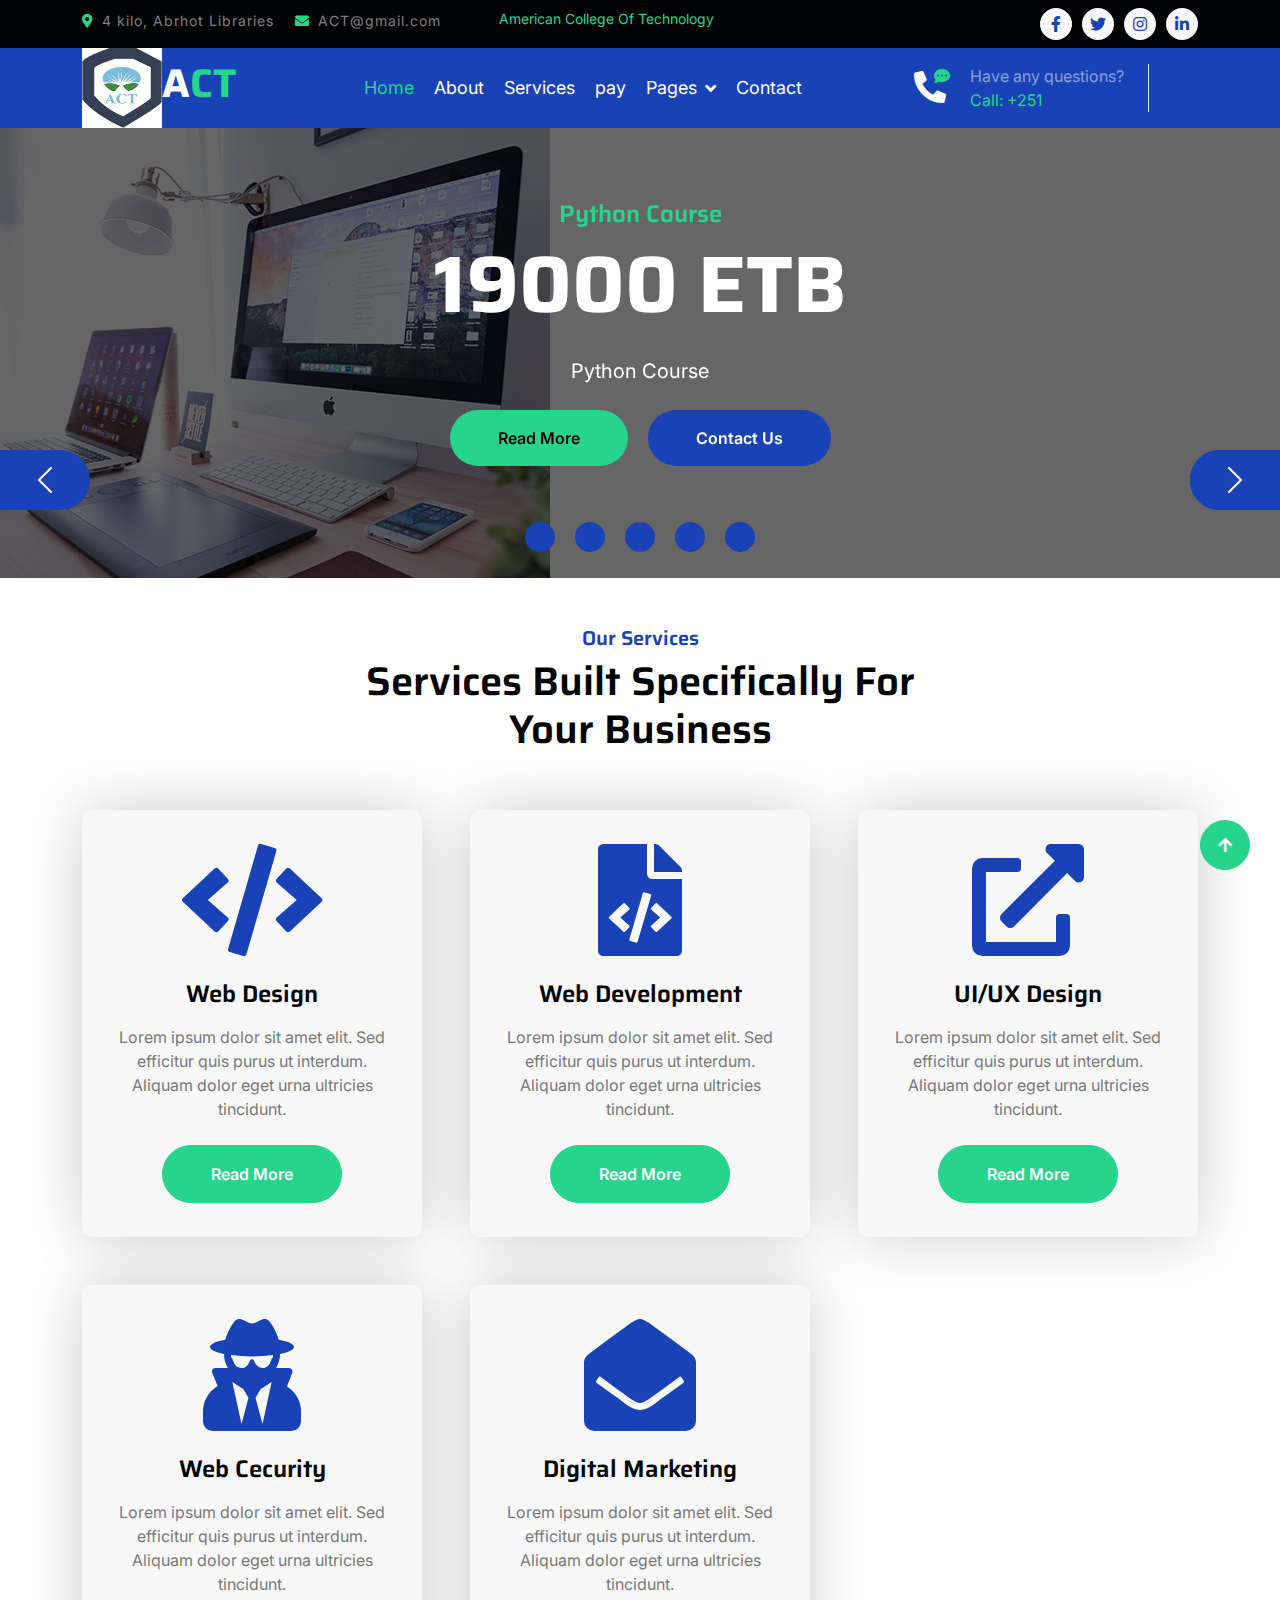
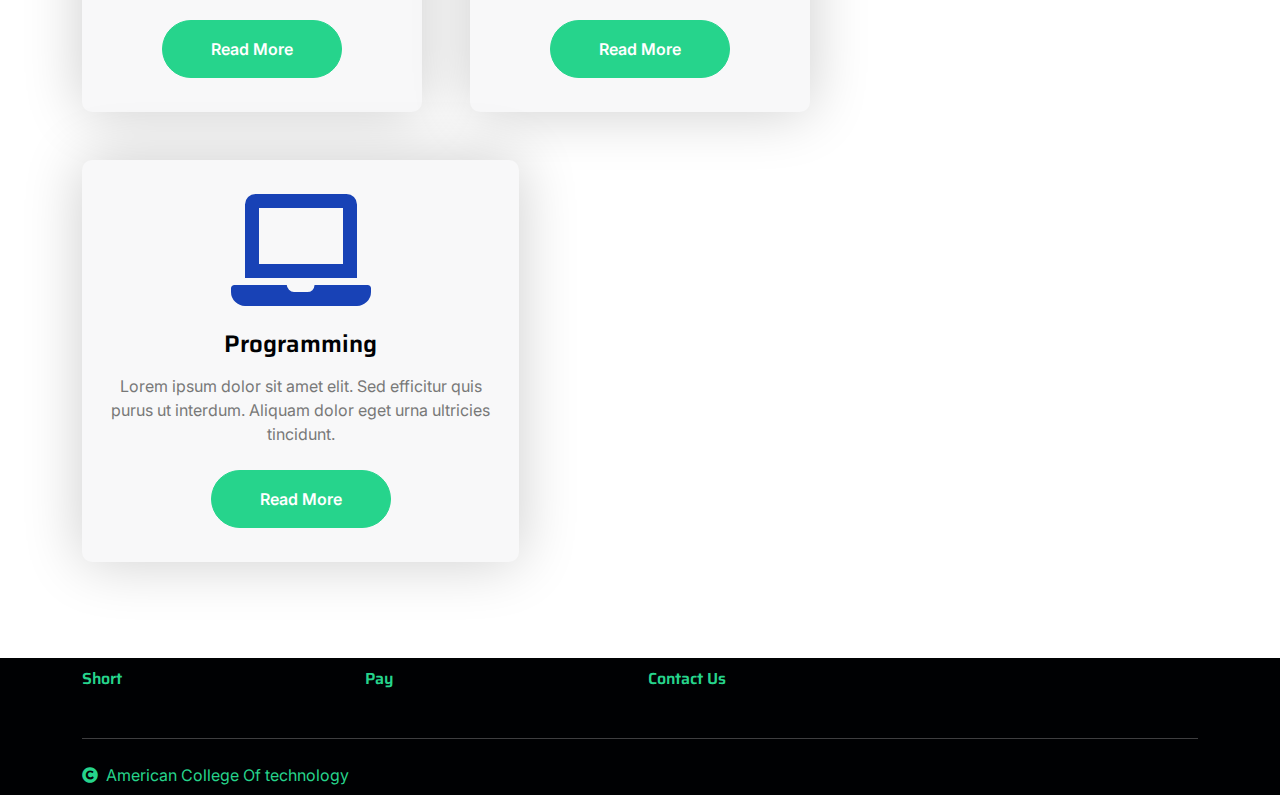
==== commit 6d336f2f: "update" ====
--- a/index.htm
+++ b/index.htm
@@ -6,7 +6,7 @@
 <!-- Added by HTTrack --><meta http-equiv="content-type" content="text/html;charset=utf-8" /><!-- /Added by HTTrack -->
 <head>
         <meta charset="utf-8">
-        <title>HighTech - IT Solutions Website Template</title>
+        <title>American Collge Of Technology</title>
         <meta content="width=device-width, initial-scale=1.0" name="viewport">
         <meta content="" name="keywords">
         <meta content="" name="description">
@@ -72,9 +72,9 @@
                     <div class="collapse navbar-collapse bg-transparent" id="navbarCollapse">
                         <div class="navbar-nav ms-auto mx-xl-auto p-0">
                             <a href="index-2.html" class="nav-item nav-link active text-secondary">Home</a>
-                            <a href="about.html" class="nav-item nav-link">About</a>
+                            <a href="about.htm" class="nav-item nav-link">About</a>
                             <a href="service.html" class="nav-item nav-link">Services</a>
-                            <a href="project.html" class="nav-item nav-link">Projects</a>
+                            <a href="pay.htm" class="nav-item nav-link">pay</a>
                             <div class="nav-item dropdown">
                                 <a href="#" class="nav-link dropdown-toggle" data-bs-toggle="dropdown">Pages</a>
                                 <div class="dropdown-menu rounded">
@@ -84,7 +84,7 @@
                                     <a href="404.html" class="dropdown-item">404 Page</a>
                                 </div>
                             </div>
-                            <a href="contact.html" class="nav-item nav-link">Contact</a>
+                            <a href="contact.htm" class="nav-item nav-link">Contact</a>
                         </div>
                     </div>
                     <div class="d-none d-xl-flex flex-shirink-0">
@@ -98,7 +98,7 @@
                         </div>
                         <div class="d-flex flex-column pe-4 border-end">
                             <span class="text-white-50">Have any questions?</span>
-                            <span class="text-secondary">Call: + 0123 456 7890</span>
+                            <span class="text-secondary">Call: +251</span>
                         </div>
                         <div class="d-flex align-items-center justify-content-center ms-4 ">
                             <a href="#"><i class="bi bi-search text-white fa-2x"></i> </a>
@@ -115,10 +115,15 @@
                 <ol class="carousel-indicators">
                     <li data-bs-target="#carouselId" data-bs-slide-to="0" class="active" aria-current="true" aria-label="First slide"></li>
                     <li data-bs-target="#carouselId" data-bs-slide-to="1" aria-label="Second slide"></li>
+                    <li data-bs-target="#carouselId" data-bs-slide-to="2" aria-label="third slide"></li>
+                     <li data-bs-target="#carouselId" data-bs-slide-to="3" aria-label="fourth slide"></li>
+                     <li data-bs-target="#carouselId" data-bs-slide-to="4" aria-label="fourth slide"></li>
                 </ol>
                 <div class="carousel-inner" role="listbox">
+
+
                     <div class="carousel-item active">
-                        <img src="img/carousel.jpg" class="img-fluid" alt="First slide">
+                        <img src="img/project-5.jpg" class="img-fluid" alt="First slide">
                         <div class="carousel-caption">
                             <div class="container carousel-content">
                                 <h6 class="text-secondary h4 animated fadeInUp">Python Course</h6>
@@ -129,37 +134,85 @@
                             </div>
                         </div>
                     </div>
+
+
+
                     <div class="carousel-item">
 
-                        <img src="img/carousel-2.jpg" class="img-fluid" alt="Second slide">
+                        <img src="img/project-3.jpg" class="img-fluid" alt="Second slide">
 
                         <div class="carousel-caption">
-
                             <div class="container carousel-content">
-
-                               
-
-                                
-                                <h6 class="text-secondary h4 animated fadeInUp">Best IT Solutions</h6>
-                                <h1 class="text-white display-1 mb-4 animated fadeInLeft">Quality Digital Services You Really Need!</h1>
-                                <p class="mb-4 text-white fs-5 animated fadeInDown">Lorem ipsum dolor sit amet elit. Sed efficitur quis purus ut interdum. Pellentesque aliquam dolor eget urna ultricies tincidunt.</p>
+                                <h6 class="text-secondary h4 animated fadeInUp">Python Course</h6>
+                                <h1 class="text-white display-1 mb-4 animated fadeInRight">19000 ETB</h1>
+                                <p class="mb-4 text-white fs-5 animated fadeInDown">Python Course</p>
                                 <a href="#" class="me-2"><button type="button" class="px-4 py-sm-3 px-sm-5 btn btn-primary rounded-pill carousel-content-btn1 animated fadeInLeft">Read More</button></a>
                                 <a href="#" class="ms-2"><button type="button" class="px-4 py-sm-3 px-sm-5 btn btn-primary rounded-pill carousel-content-btn2 animated fadeInRight">Contact Us</button></a>
                             </div>
                         </div>
                     </div>
-                </div>
+
+                    <div class="carousel-item">
+
+                        <img src="img/project-3.jpg" class="img-fluid" alt="Second slide">
+
+                        <div class="carousel-caption">
+                            <div class="container carousel-content">
+                                <h6 class="text-secondary h4 animated fadeInUp">Python Course</h6>
+                                <h1 class="text-white display-1 mb-4 animated fadeInRight">19000 ETB</h1>
+                                <p class="mb-4 text-white fs-5 animated fadeInDown">Python Course</p>
+                                <a href="#" class="me-2"><button type="button" class="px-4 py-sm-3 px-sm-5 btn btn-primary rounded-pill carousel-content-btn1 animated fadeInLeft">Read More</button></a>
+                                <a href="#" class="ms-2"><button type="button" class="px-4 py-sm-3 px-sm-5 btn btn-primary rounded-pill carousel-content-btn2 animated fadeInRight">Contact Us</button></a>
+                            </div>
+                        </div>
+                    </div>
+
+
+                    <div class="carousel-item">
+
+                        <img src="img/project-3.jpg" class="img-fluid" alt="Second slide">
+
+                        <div class="carousel-caption">
+                            <div class="container carousel-content">
+                                <h6 class="text-secondary h4 animated fadeInUp">Python Course</h6>
+                                <h1 class="text-white display-1 mb-4 animated fadeInRight">19000 ETB</h1>
+                                <p class="mb-4 text-white fs-5 animated fadeInDown">Python Course</p>
+                                <a href="#" class="me-2"><button type="button" class="px-4 py-sm-3 px-sm-5 btn btn-primary rounded-pill carousel-content-btn1 animated fadeInLeft">Read More</button></a>
+                                <a href="#" class="ms-2"><button type="button" class="px-4 py-sm-3 px-sm-5 btn btn-primary rounded-pill carousel-content-btn2 animated fadeInRight">Contact Us</button></a>
+                            </div>
+                        </div>
+                    </div>
+                        
+                    </div>
+                    
+                </div>
+
                 <button class="carousel-control-prev" type="button" data-bs-target="#carouselId" data-bs-slide="prev">
                     <span class="carousel-control-prev-icon" aria-hidden="true"></span>
                     <span class="visually-hidden">Previous</span>
                 </button>
+
+
                 <button class="carousel-control-next" type="button" data-bs-target="#carouselId" data-bs-slide="next">
                     <span class="carousel-control-next-icon" aria-hidden="true"></span>
                     <span class="visually-hidden">Next</span>
                 </button>
-            </div>
+
+                <button class="carousel-control-next" type="button" data-bs-target="#carouselId" data-bs-slide="next">
+                    <span class="carousel-control-next-icon" aria-hidden="true"></span>
+                    <span class="visually-hidden">Next</span>
+                </button>
+                
+                <button class="carousel-control-next" type="button" data-bs-target="#carouselId" data-bs-slide="next">
+                    <span class="carousel-control-next-icon" aria-hidden="true"></span>
+                    <span class="visually-hidden">Next</span>
+                </button> 
+         </div>
         </div>
+        
+        
         <!-- Carousel End -->
+
 
         <!-- <div id="carouselExampleControls" class="carousel slide" data-bs-ride="carousel">
             <div class="carousel-inner">
@@ -217,6 +270,8 @@
         <!-- Fact End -->
 
 
+
+
         <!-- About Start -->
         <!-- <div class="container-fluid py-5 my-5">
             <div class="container pt-5">
@@ -242,6 +297,8 @@
         <!-- About End -->
 
 
+
+
         <!-- Services Start -->
         <div class="container-fluid services py-5 mb-5">
             <div class="container">
@@ -327,6 +384,8 @@
             </div>
         </div>
         <!-- Services End -->
+
+
 
 
         <!-- Project Start -->
@@ -421,6 +480,7 @@
         <!-- Project End -->
 
 
+
         <!-- Blog Start -->
         <!-- <div class="container-fluid blog py-5 mb-5">
             <div class="container">
@@ -527,6 +587,7 @@
         </div> -->
         <!-- Blog End -->
 
+        
 
         <!-- Team Start -->
         <!-- <div class="container-fluid py-5 mb-5 team">
@@ -617,6 +678,8 @@
         </div> -->
         <!-- Team End -->
 
+
+
         <!-- Testimonial Start -->
         <!-- <div class="container-fluid testimonial py-5 mb-5">
             <div class="container">
@@ -714,6 +777,7 @@
         </div> -->
 
         <!-- Testimonial End -->
+
 
 
         <!-- Contact Start -->
@@ -790,6 +854,7 @@
             </div> 
         </div> -->
         <!-- Contact End -->
+
 
 
         <!-- Footer Start -->
--- a/css/style.css
+++ b/css/style.css
@@ -14,7 +14,45 @@
  }
 
 /*** Spinner End ***/
-
+/** form in pay ***/
+form {
+    max-width: 500px;
+    margin: 0 auto;
+  }
+  
+  input[type=text], input[type=email], select, input[type=number] {
+    width: 100%;
+    padding: 12px;
+    border: 1px solid #ccc;
+    border-radius: 4px;
+    box-sizing: border-box;
+    margin-top: 6px;
+    margin-bottom: 16px;
+  }
+  
+  input[type=submit] {
+    background-color: #4CAF50;
+    color: white;
+    padding: 12px 20px;
+    border: none;
+    border-radius: 4px;
+    cursor: pointer;
+  }
+  
+  input[type=submit]:hover {
+    background-color: #45a049;
+  }
+  
+  @media screen and (max-width: 600px) {
+    input[type=text], input[type=email], select, input[type=number] {
+      width: 100%;
+      margin-top: 0;
+    }
+  }
+
+  
+
+  
 
 /*** Button Start ***/
 .btn {
